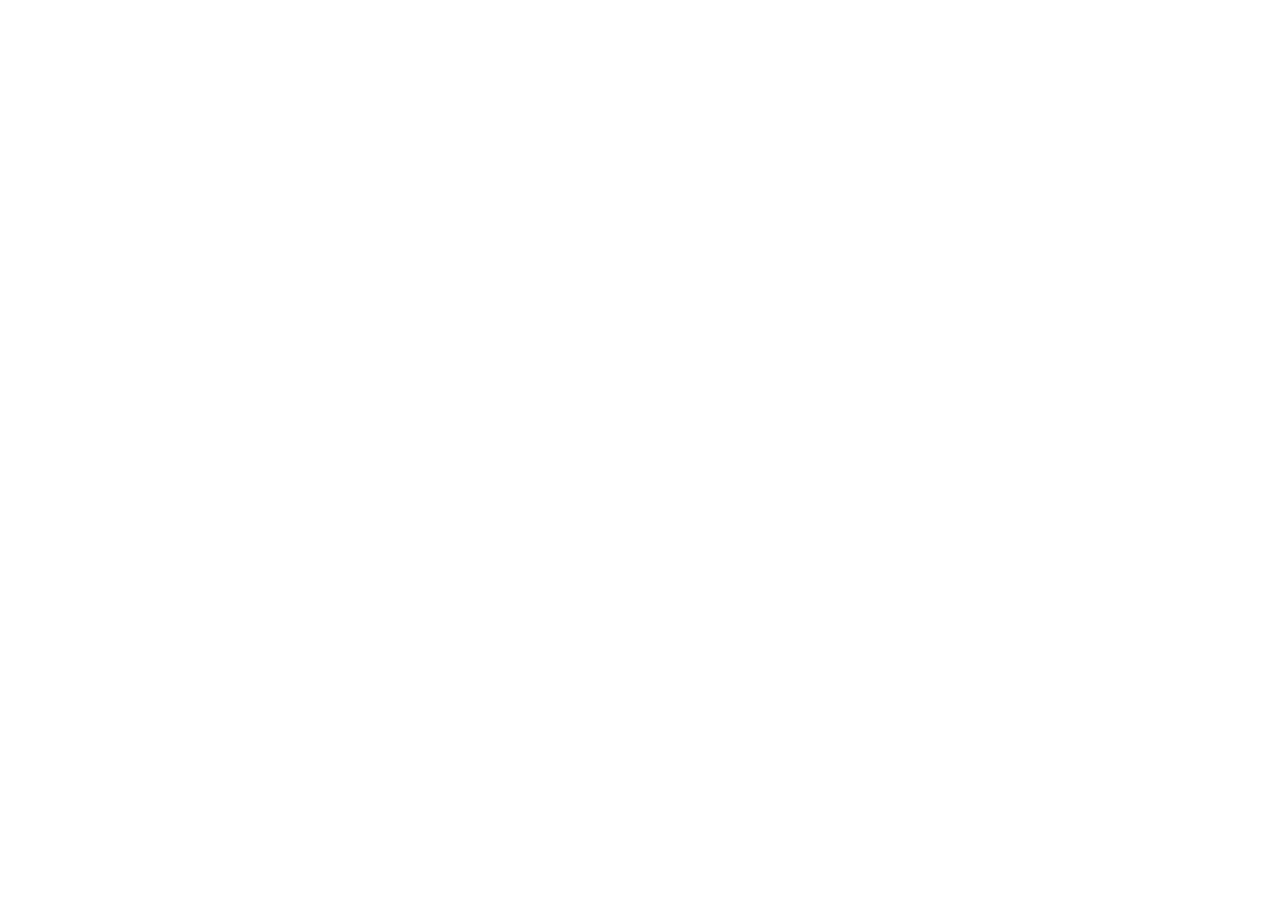
==== collaborations.html @ af0ec499 "Created 3 HTML Files - Created 3 baseline HTML files.  - Assigned Tab Titles.  - Linked all files to" ====
<!DOCTYPE html>
<html lang="en">
<head>
    <meta charset="UTF-8">
    <meta name="viewport" content="width=device-width, initial-scale=1.0">
    <link rel="stylesheet" href="styles.css">
    <title>Collaborations</title>
</head>
<body>
    
</body>
</html>
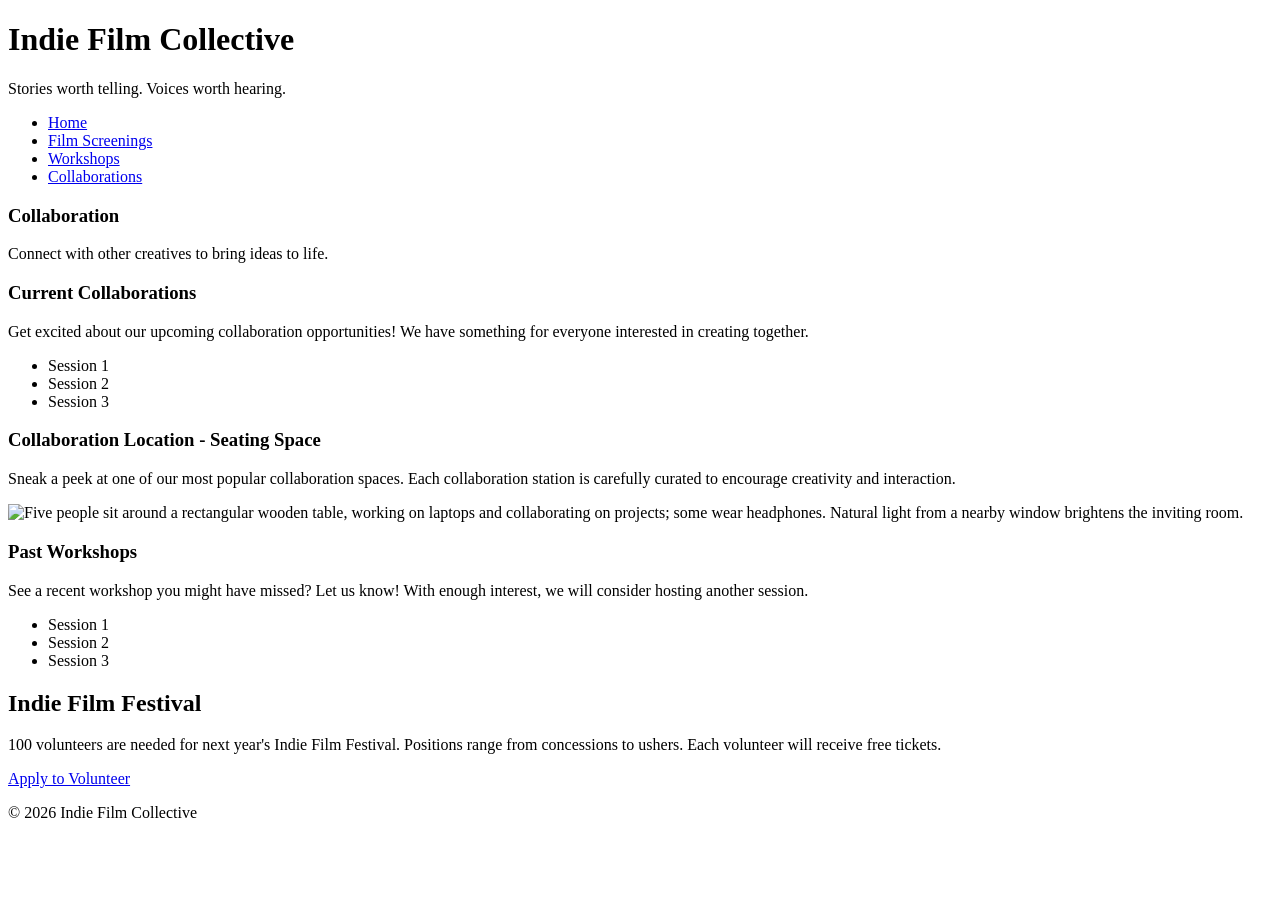
==== commit ed6dd76b: "Added Content, Updated Navigation & Improved Accessibility - Moved content to corresponding pages.  " ====
--- a/collaborations.html
+++ b/collaborations.html
@@ -8,5 +8,66 @@
 </head>
 <body>
     
+    <header>
+        <h1>Indie Film Collective</h1>
+        <p>Stories worth telling. Voices worth hearing.</p>
+    </header>
+
+    <nav>
+        <ul>
+            <li><a href="index.html">Home</a></li>
+            <li><a href="screenings.html">Film Screenings</a></li>
+            <li><a href="workshops.html">Workshops</a></li>
+            <li><a href="collaborations.html">Collaborations</a></li>
+        </ul>
+    </nav>
+
+    <main>
+        <section id="collaborations">
+            <h3>Collaboration</h3>
+            <p>Connect with other creatives to bring ideas to life.</p>
+            
+            <div class="card-row">
+
+                <section id="collaborations_current">
+                    <h3>Current Collaborations</h3>
+                    <p>Get excited about our upcoming collaboration opportunities! We have something for everyone interested in creating together.</p>
+                    <ul>
+                        <li>Session 1</li>
+                        <li>Session 2</li>
+                        <li>Session 3</li>
+                    </ul>
+                </section>
+
+                <section id="collaborations_location">
+                    <h3>Collaboration Location - Seating Space</h3>
+                    <p>Sneak a peek at one of our most popular collaboration spaces. Each collaboration station is carefully curated to encourage creativity and interaction.</p>
+                    <img src="images/collaboration.jpg" width="500" alt="Five people sit around a rectangular wooden table, working on laptops and collaborating on projects; some wear headphones. Natural light from a nearby window brightens the inviting room.">
+                </section>
+
+                <section id="collaborations_past">
+                    <h3>Past Workshops</h3>
+                    <p>See a recent workshop you might have missed? Let us know! With enough interest, we will consider hosting another session.</p>
+                    <ul>
+                        <li>Session 1</li>
+                        <li>Session 2</li>
+                        <li>Session 3</li>
+                    </ul>
+                </section>
+            </div>
+    
+        </section>
+    </main>
+    
+    <aside>
+        <h2>Indie Film Festival</h2>
+        <p>100 volunteers are needed for next year's Indie Film Festival. Positions range from concessions to ushers. Each volunteer will receive free tickets.</p>
+        <a href="#">Apply to Volunteer</a>
+    </aside>
+
+    <footer>
+        <p>&copy; 2026 Indie Film Collective</p>
+    </footer>
+
 </body>
 </html>
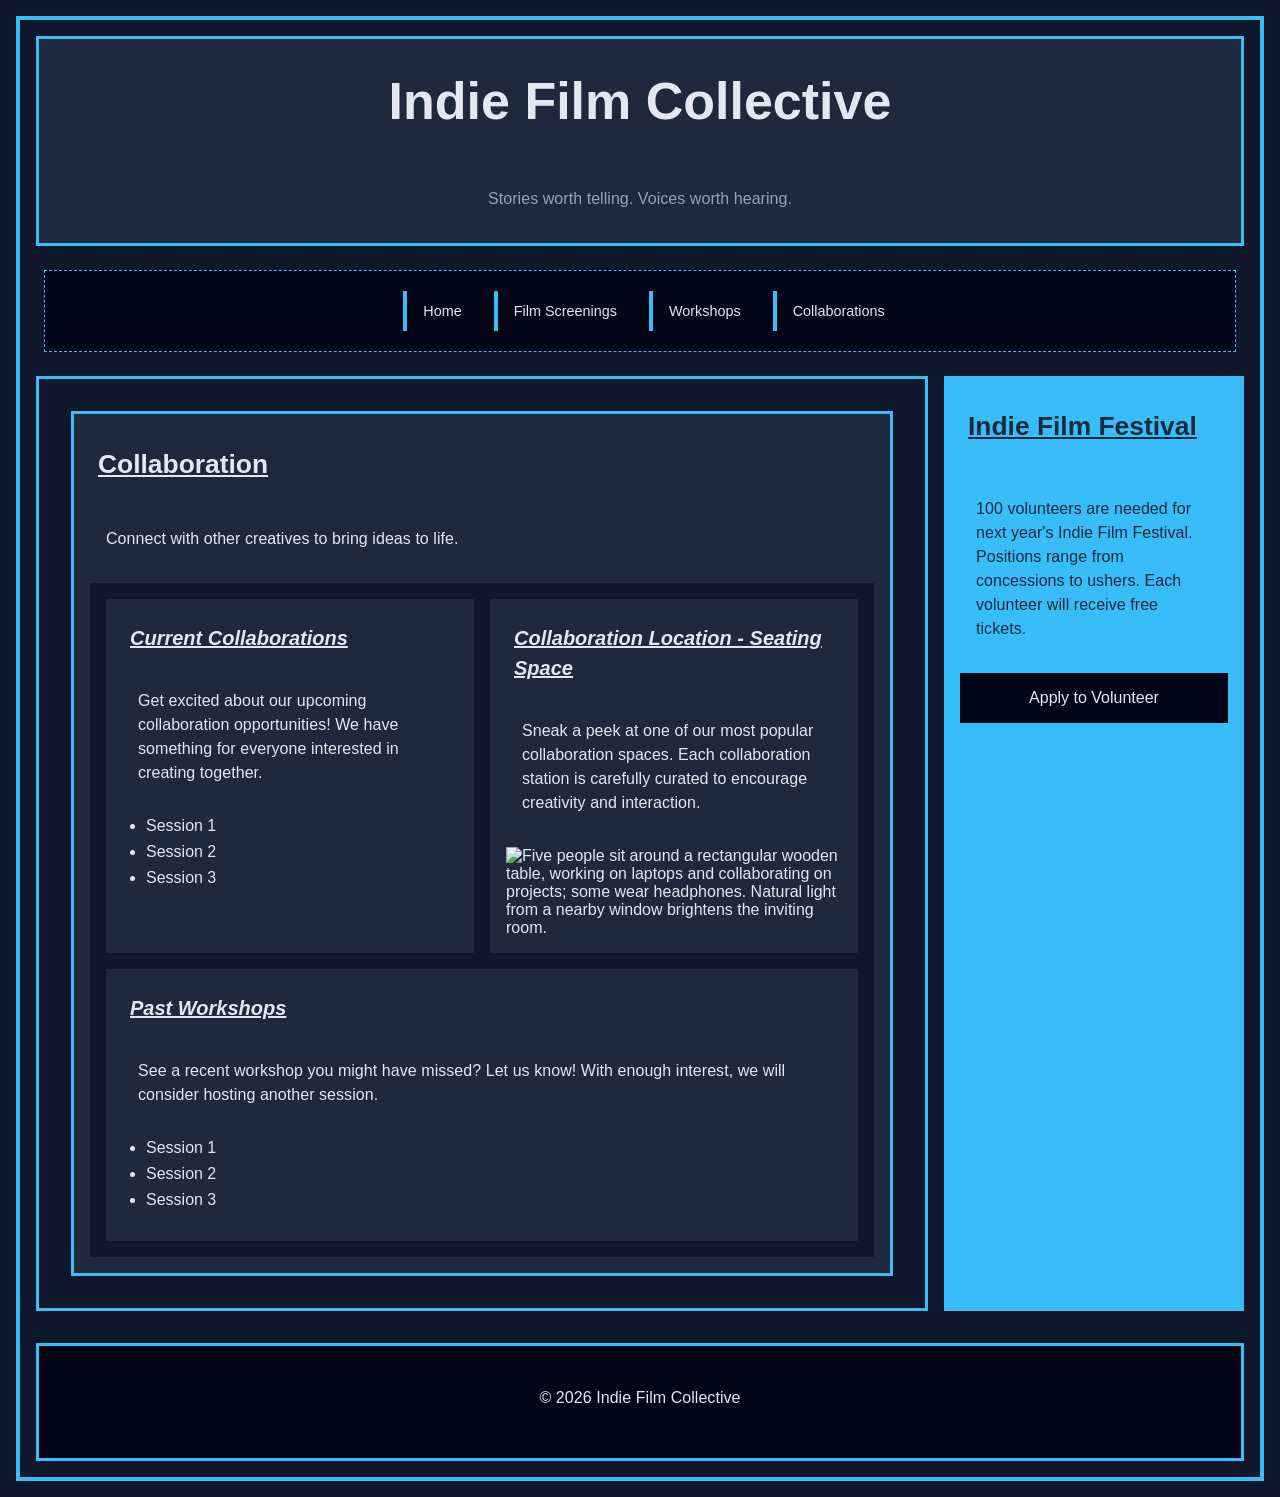
==== commit 1aa0fab0: "Updated CSS Styling with Mobile First" ====
--- a/collaborations.html
+++ b/collaborations.html
@@ -24,7 +24,7 @@
 
     <main>
         <section id="collaborations">
-            <h3>Collaboration</h3>
+            <h2>Collaboration</h2>
             <p>Connect with other creatives to bring ideas to life.</p>
             
             <div class="card-row">
--- a/styles.css
+++ b/styles.css
@@ -0,0 +1,231 @@
+/* CSS by Christina Carrasquilla, iteration by Kaitelynn Blethen */
+
+/* ===== Color Palette ===== 
+
+    background: #0f172a;
+    nav-footer: #020617;
+    card: #1e293b;
+    text-main: #e2e8f0;
+    text-muted: #94a3b8;
+    accent: #38bdf8;
+}
+*/
+
+/* ===== GLOBAL Styles (MOBILE FIRST) ===== */
+
+* {
+    margin: 0;
+    padding: 0;
+    box-sizing: border-box;
+}
+
+body {
+    display:grid;
+    grid-template-columns:1fr;
+    gap: 1rem;
+    margin: 1rem;
+    padding: 1rem;
+    border:4px solid #38bdf8;
+    font-family: Helvetica, Arial, sans-serif;
+    background-color: #0f172a;
+    color: #e2e8f0;
+}
+
+/* ===== LAYOUT ===== */
+
+header, nav, main, footer {
+    grid-column: 1/-1;
+}
+
+header, footer {
+    text-align: center;
+    border:3px solid #38bdf8;
+}
+
+header {
+    background-color: #1e293b;
+}
+
+footer {
+    background-color: #020617;
+    padding: 1rem;
+    margin-top: 1rem;
+}
+
+/* ===== TYPOGRAPHY ===== */
+
+h1 {
+    font-size: 3.25rem;
+    font-weight: bolder;
+    padding: 2rem;
+}
+
+h2 {
+    font-size: 1.65rem;
+    font-weight: bolder;
+    text-decoration: underline;
+    line-height: 2;
+    padding: .5rem;
+    margin-bottom: .75rem;
+}
+
+h3 {
+    font-size: 1.25rem;
+    font-weight: bold;
+    font-style: italic;
+    text-decoration: underline;
+    line-height: 1.5;
+    padding: .5rem;
+    margin-bottom: .75rem;
+}
+
+header p {
+    line-height: 1.5;
+    letter-spacing: 0.05px;
+    word-spacing: .05px;
+    padding: 1rem;
+    margin-top: 0.5rem;
+    margin-bottom: 1rem;
+    color: #94a3b8;
+}
+
+p {
+    line-height: 1.5;
+    letter-spacing: 0.05px;
+    word-spacing: .05px;
+    padding: 1rem;
+    margin-top: 0.5rem;
+    margin-bottom: 1rem;
+    color: #e2e8f0;
+}
+
+aside p {
+    line-height: 1.5;
+    letter-spacing: 0.05px;
+    word-spacing: .05px;
+    padding: 1rem;
+    margin-top: 0.5rem;
+    margin-bottom: 1rem;
+    color: #1e293b;
+}
+
+/* ===== NAVIGATION ===== */
+
+nav {
+    display: flex;
+    justify-content: space-around;
+    background-color: #020617;
+    border:1px dashed #38bdf8;
+    margin: .5rem;
+    padding: 1rem;
+}
+
+nav ul {
+    display: flex;
+    flex-direction: column;
+    gap: 0.5rem;
+    list-style: none;
+    padding-left: 1.5rem;
+}
+
+nav a {
+    display: block;
+    color: #e2e8f0;
+    text-decoration: none;
+    font-size: .9rem;
+    padding: 0.75rem 1rem;
+    margin: .25rem;
+    border-left: 4px solid #38bdf8;
+}
+
+nav a:hover {
+    background-color: #1e293b;
+}
+
+/* ===== MAIN CONTENT ===== */
+
+main {
+    padding: 2rem;
+    border: 3px solid #38bdf8;
+}
+
+main ul {
+    margin-bottom: 1rem;
+    padding-left: 1.5rem;
+    display: flex;
+    flex-direction: column;
+    gap: 0.5rem;
+}
+
+img {
+    width:100%;
+    aspect-ratio: 16/9;
+    object-fit: cover;
+    border-radius: 1px;
+}
+
+/* ===== CONTENT SECTIONS ===== */
+
+#screenings, #workshops, #collaborations {
+    background-color: #1e293b;
+    padding: 1rem;
+    border: 3px solid #38bdf8;
+}
+
+.card-row {
+    display: flex;
+    flex-wrap: wrap;
+    gap: 1rem;
+    background-color: #0f172a;
+    padding: 1rem;
+}
+
+.card-row > section {
+    flex: 1 1 300px;
+    width: 30%;
+    background-color: #1e293b;
+    padding: 1rem;
+}
+
+aside {
+    display: flex;
+    flex-direction: column;
+    background-color: #38bdf8;
+    color: #1e293b;
+    padding: 1rem;
+}
+
+/* ===== LINKS ===== */
+
+a {
+    display:block;
+    background-color:#020617;
+    color:#e2e8f0;
+    padding:1rem 2rem;
+    text-decoration:none;
+    text-align:center;
+}
+a:hover {
+    color:#020617;
+    background-color:#e2e8f0;
+}
+
+/* ===== RESPONSIVE STYLES ===== */
+
+@media screen and (min-width: 600px) {
+    nav ul {
+        flex-direction: row;
+        justify-content: space-evenly;
+    }
+}
+@media screen and (min-width: 800px) {
+    body {
+        grid-template-columns: 1fr 300px;
+    }
+    main {
+        grid-column: 1;
+    }
+    aside {
+        grid-column: 2;
+    }
+}
